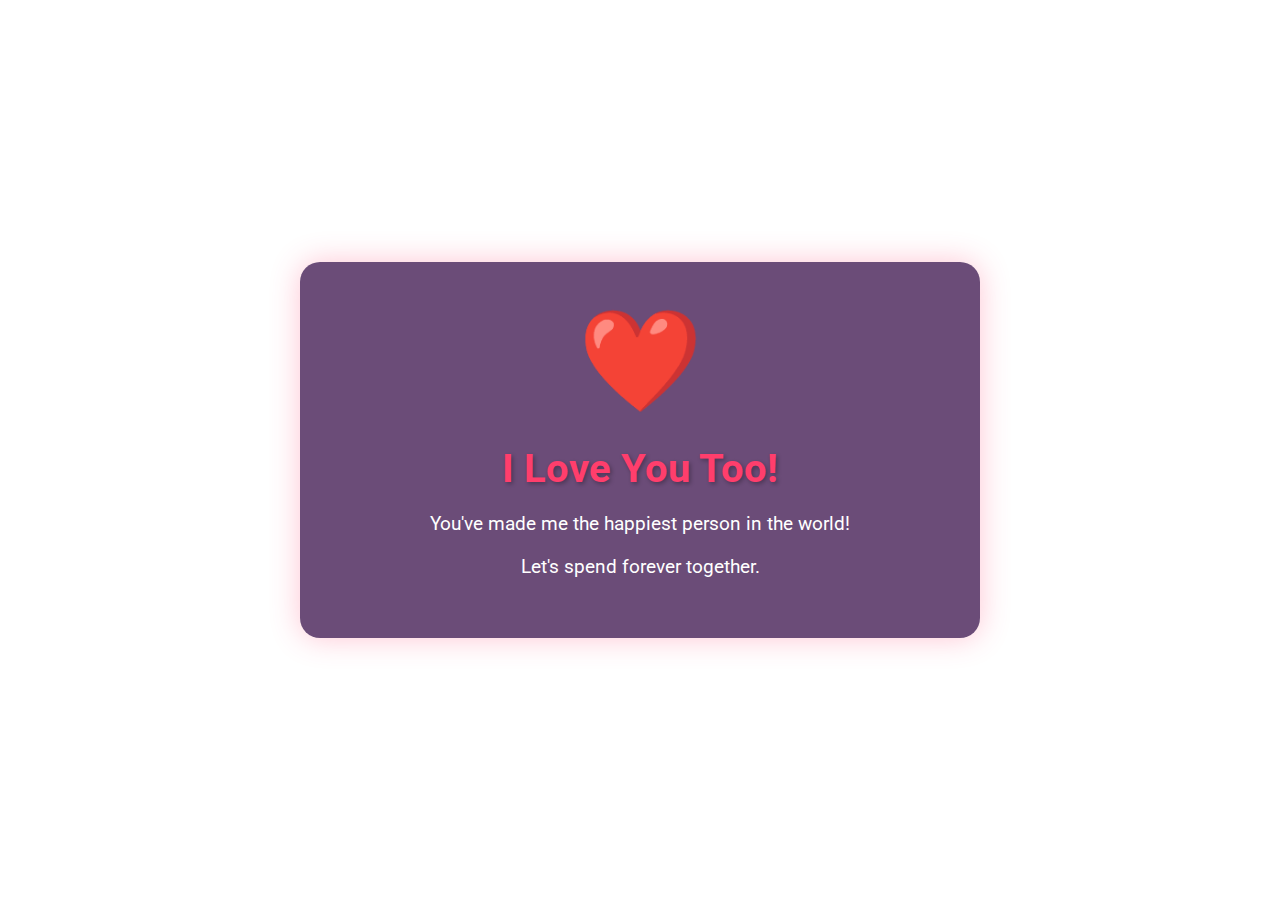
==== yes.html @ 1ee889d0 "Add files via upload" ====
<!DOCTYPE html>
<html lang="en">
<head>
    <meta charset="UTF-8">
    <meta name="viewport" content="width=device-width, initial-scale=1.0">
    <title>I Love You Too!</title>
    <link href="https://fonts.googleapis.com/css2?family=Roboto:wght@400;700&display=swap" rel="stylesheet">
    <link rel="stylesheet" href="styles.css">
</head>
<body>
    <div class="container">
        <div class="heart">❤️</div>
        <h1>I Love You Too!</h1>
        <p>You've made me the happiest person in the world!</p>
        <p>Let's spend forever together.</p>
    </div>
    <script src="script.js"></script>
    <script>
        setBackgroundImage('b.jpg');
    </script>
</body>
</html>
---- styles.css ----
:root {
    --primary-color: #ff3e6c;
    --secondary-color: #2c003e;
    --text-color: #ffffff;
    --container-bg: rgba(44, 0, 62, 0.7);
}

body {
    font-family: 'Roboto', sans-serif;
    display: flex;
    justify-content: center;
    align-items: center;
    height: 100vh;
    margin: 0;
    background-size: 100% 100%; /* This line zooms out the background image */
    background-position: center;
    background-repeat: no-repeat;
    color: var(--text-color);
    overflow: hidden;
}

.container {
    text-align: center;
    background-color: var(--container-bg);
    padding: 40px;
    border-radius: 20px;
    box-shadow: 0 0 30px rgba(255, 62, 108, 0.3);
    max-width: 600px;
    width: 90%;
}

h1 {
    color: var(--primary-color);
    font-size: 2.5em;
    margin-bottom: 20px;
    text-shadow: 2px 2px 4px rgba(0, 0, 0, 0.3);
}

p {
    font-size: 1.2em;
    margin-bottom: 20px;
}

.btn {
    display: inline-block;
    padding: 12px 24px;
    margin: 10px;
    font-size: 1.1em;
    cursor: pointer;
    background-color: var(--primary-color);
    color: var(--text-color);
    border: none;
    border-radius: 50px;
    text-decoration: none;
    transition: all 0.3s ease;
    text-transform: uppercase;
    letter-spacing: 1px;
}

.btn:hover {
    background-color: #ff6b91;
    transform: scale(1.05);
    box-shadow: 0 0 15px rgba(255, 62, 108, 0.5);
}

#noBtn {
    position: absolute;
}

.heart {
    font-size: 100px;
    color: var(--primary-color);
    animation: pulse 1.5s infinite;
}

@keyframes pulse {
    0% { transform: scale(1); }
    50% { transform: scale(1.1); }
    100% { transform: scale(1); }
}

.love-letter {
    background-color: rgba(255, 255, 255, 0.1);
    border-radius: 10px;
    padding: 20px;
    margin-top: 20px;
    font-size: 1.1em;
    line-height: 1.6;
    text-align: left;
}
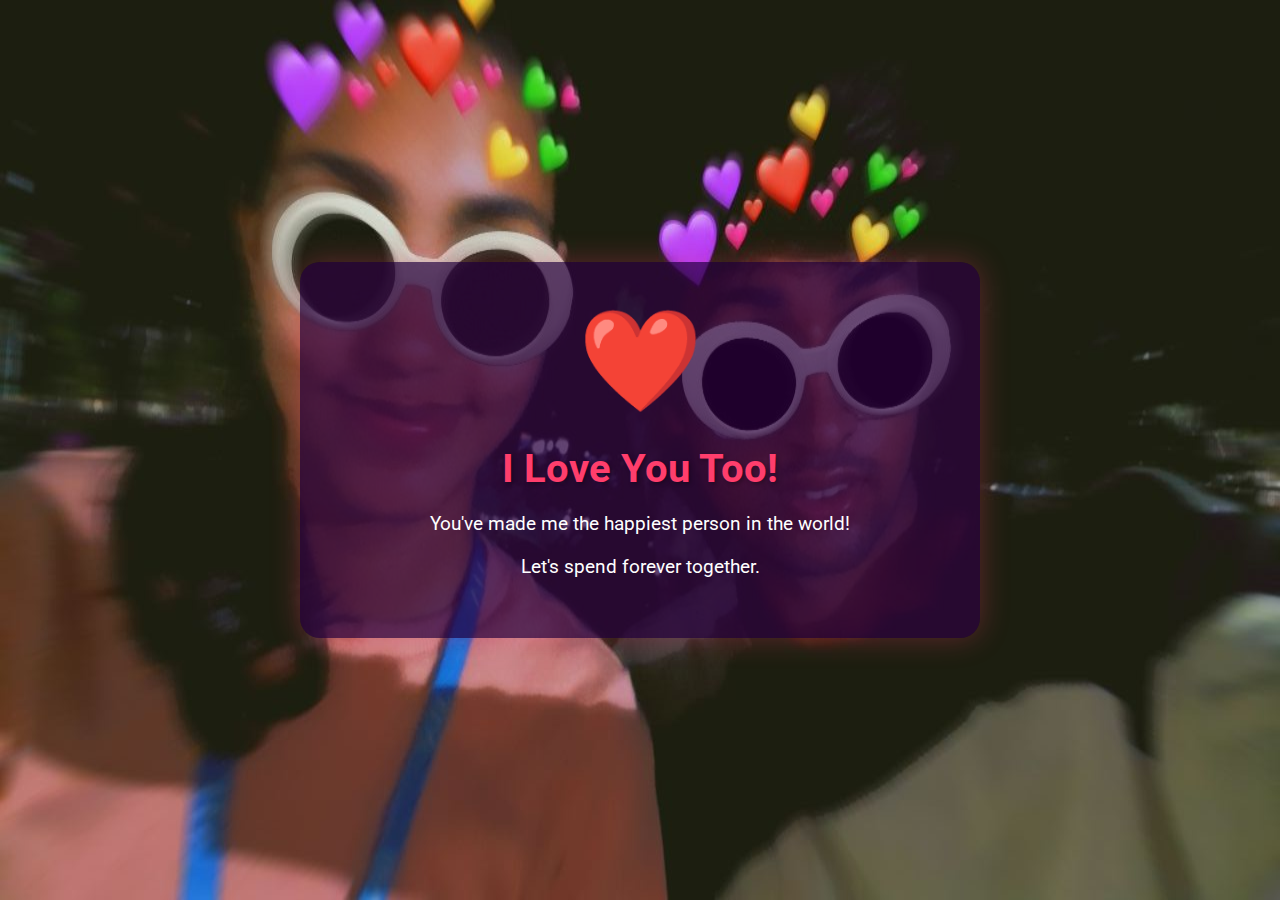
==== commit c8814f44: "Update yes.html" ====
--- a/yes.html
+++ b/yes.html
@@ -16,7 +16,7 @@
     </div>
     <script src="script.js"></script>
     <script>
-        setBackgroundImage('b.jpg');
+        setBackgroundImage('a.jpg');
     </script>
 </body>
-</html>+</html>
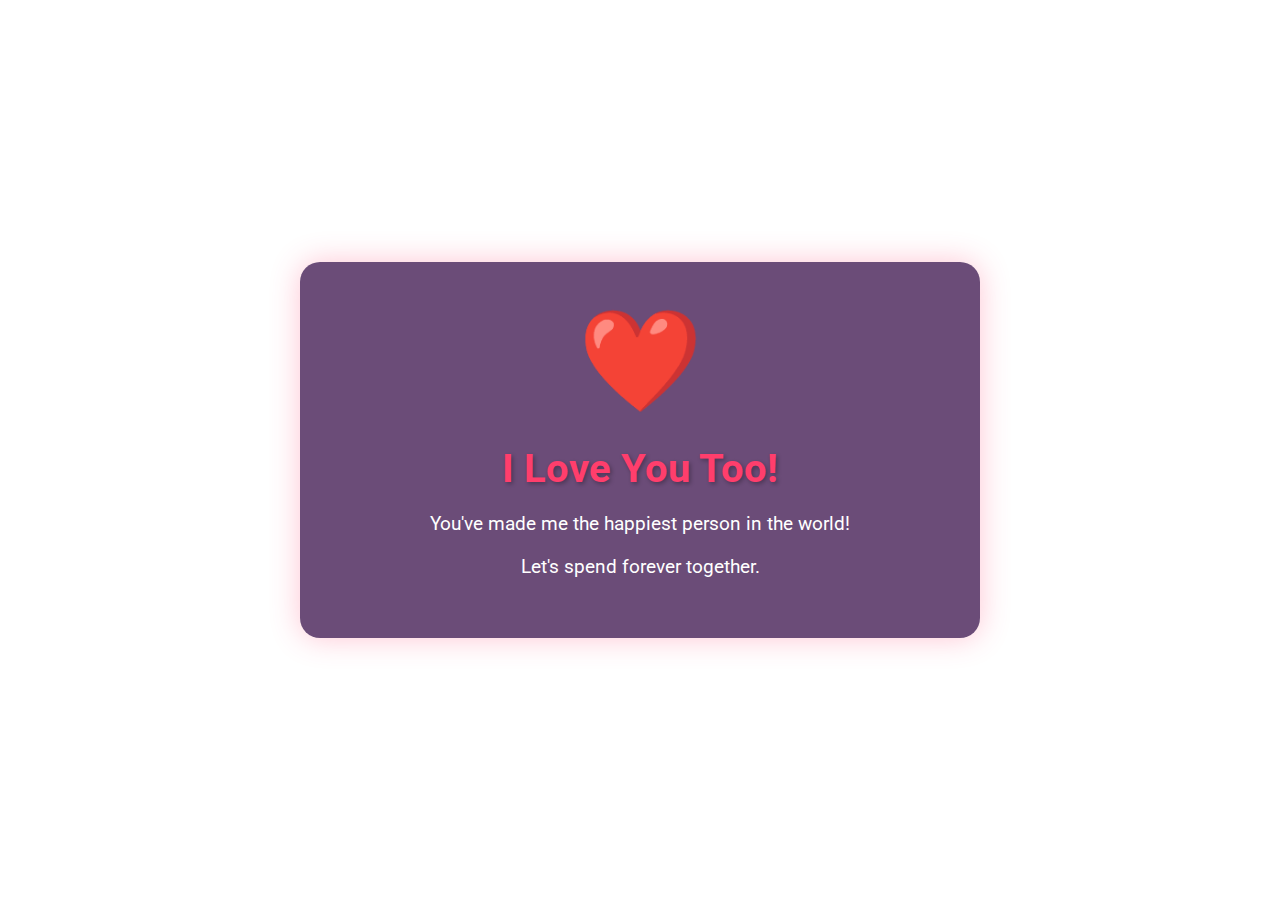
==== commit d231dd20: "Update yes.html" ====
--- a/yes.html
+++ b/yes.html
@@ -16,7 +16,7 @@
     </div>
     <script src="script.js"></script>
     <script>
-        setBackgroundImage('a.jpg');
+        setBackgroundImage('https://github.com/greddyykitty/Lover/blob/main/a.jpg');
     </script>
 </body>
 </html>
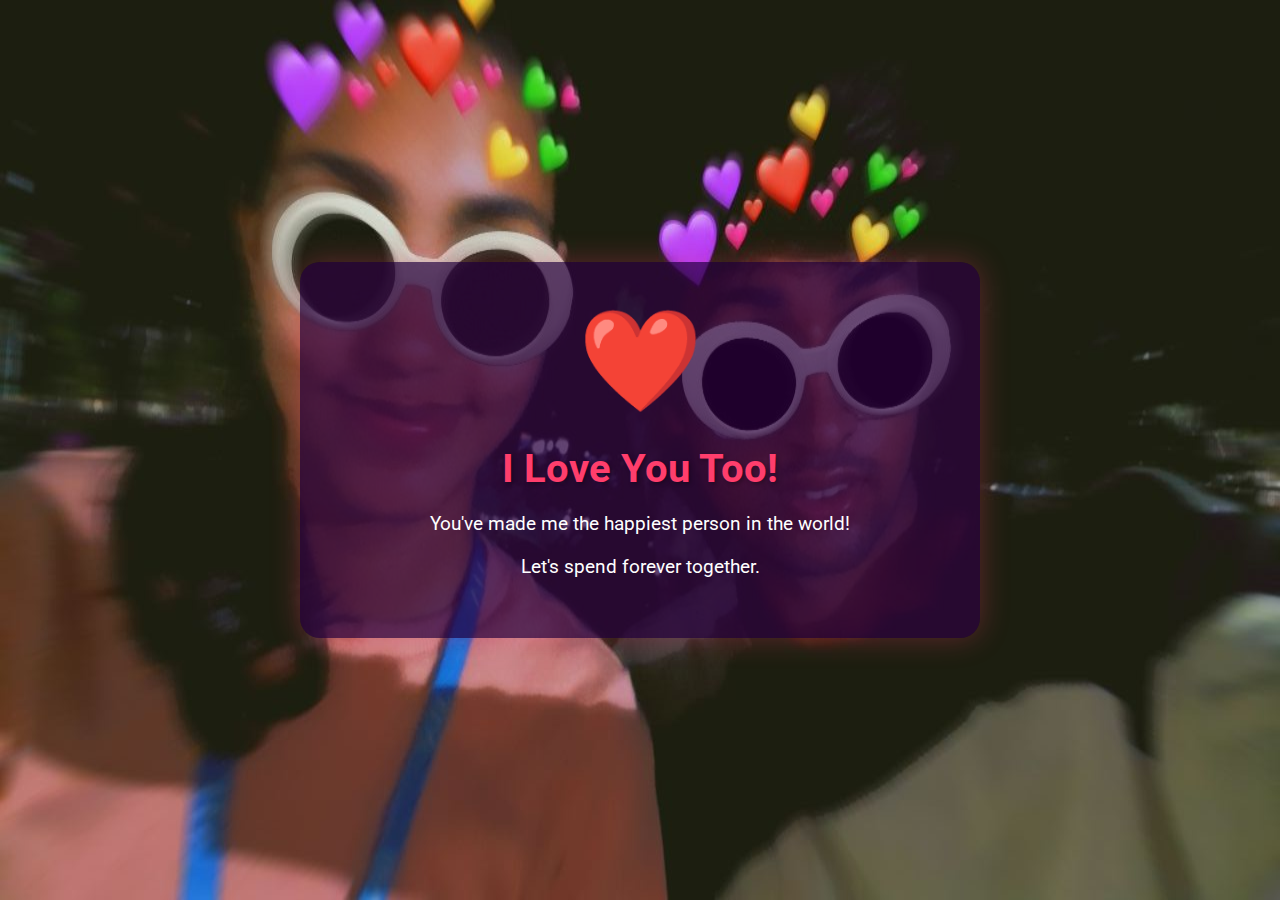
==== commit 9d04209b: "Update yes.html" ====
--- a/yes.html
+++ b/yes.html
@@ -16,7 +16,7 @@
     </div>
     <script src="script.js"></script>
     <script>
-        setBackgroundImage('https://github.com/greddyykitty/Lover/blob/main/a.jpg');
+        setBackgroundImage('a.jpg');
     </script>
 </body>
 </html>
